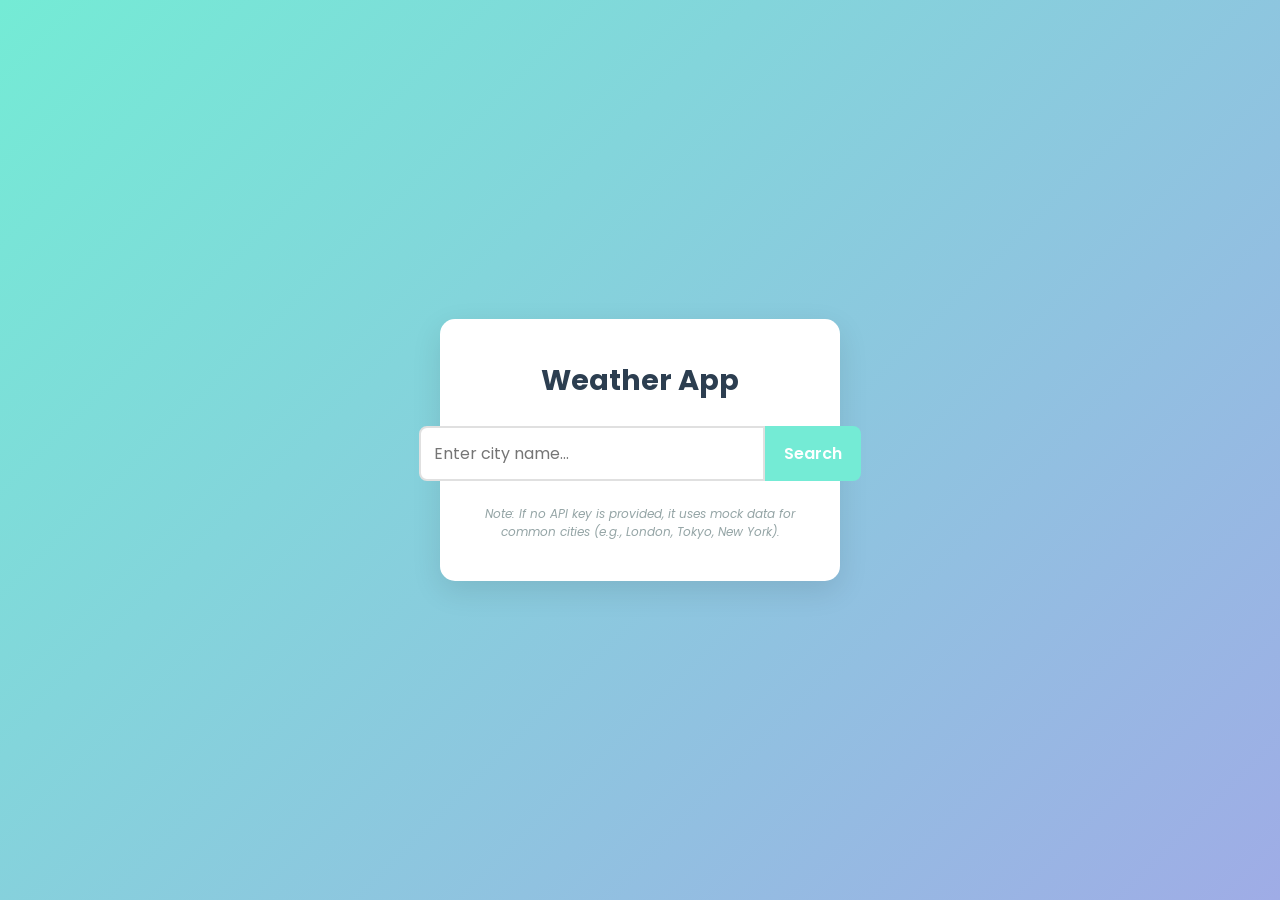
==== week 3/assignment/index.html @ 84dc3d78 "Add week 3 JS practice and Weather App assignment" ====
<!DOCTYPE html>
<html lang="en">
<head>
    <meta charset="UTF-8">
    <meta name="viewport" content="width=device-width, initial-scale=1.0">
    <title>Weather App</title>
    <link href="https://fonts.googleapis.com/css2?family=Poppins:wght@300;400;600&display=swap" rel="stylesheet">
    <link rel="stylesheet" href="style.css">
</head>
<body>

    <div class="weather-card">
        <h1>Weather App</h1>

        <div class="search-box">
            <input type="text" id="city-input" placeholder="Enter city name..." autocomplete="off">
            <button onclick="getWeather()">Search</button>
        </div>

        <!-- Notification / Error Messages -->
        <p id="error-message" class="error hidden"></p>

        <!-- Weather Display Info -->
        <div id="weather-info" class="weather-info hidden">
            <h2 id="city-name">--</h2>
            <div class="temp">
                <span id="temperature">--</span>°C
            </div>
            <div class="condition">
                <img id="weather-icon" src="" alt="Weather Icon" class="hidden">
                <p id="description">--</p>
            </div>
            <div class="details">
                <div class="detail-box">
                    <p>Humidity</p>
                    <p class="value" id="humidity">--%</p>
                </div>
            </div>
        </div>

        <p class="note">Note: If no API key is provided, it uses mock data for common cities (e.g., London, Tokyo, New York).</p>
    </div>

    <script src="script.js"></script>
</body>
</html>
---- week 3/assignment/style.css ----
* {
    margin: 0;
    padding: 0;
    box-sizing: border-box;
    font-family: 'Poppins', sans-serif;
}

body {
    background: linear-gradient(135deg, #74ebd5 0%, #9face6 100%);
    display: flex;
    justify-content: center;
    align-items: center;
    min-height: 100vh;
    color: #333;
}

.weather-card {
    background: white;
    padding: 2.5rem;
    border-radius: 15px;
    box-shadow: 0 10px 30px rgba(0, 0, 0, 0.1);
    width: 90%;
    max-width: 400px;
    text-align: center;
    transition: transform 0.3s ease;
}

.weather-card:hover {
    transform: translateY(-5px);
}

h1 {
    font-size: 1.8rem;
    margin-bottom: 1.5rem;
    color: #2c3e50;
}

.search-box {
    display: flex;
    justify-content: center;
    margin-bottom: 1.5rem;
}

.search-box input {
    flex: 1;
    padding: 0.8rem;
    border: 2px solid #e0e0e0;
    border-radius: 8px 0 0 8px;
    outline: none;
    font-size: 1rem;
    transition: border-color 0.3s;
}

.search-box input:focus {
    border-color: #74ebd5;
}

.search-box button {
    background: #74ebd5;
    color: white;
    border: none;
    padding: 0.8rem 1.2rem;
    border-radius: 0 8px 8px 0;
    cursor: pointer;
    font-size: 1rem;
    font-weight: 600;
    transition: background 0.3s;
}

.search-box button:hover {
    background: #5ac1af;
}

.error {
    color: #e74c3c;
    font-size: 0.9rem;
    margin-bottom: 1rem;
}

.hidden {
    display: none !important;
}

/* Weather Info Styles */
.weather-info {
    animation: fadeIn 0.5s ease;
}

@keyframes fadeIn {
    from { opacity: 0; transform: translateY(10px); }
    to { opacity: 1; transform: translateY(0); }
}

#city-name {
    font-size: 2rem;
    color: #2c3e50;
    margin-bottom: 0.5rem;
}

.temp {
    font-size: 4rem;
    font-weight: 600;
    color: #2c3e50;
    margin-bottom: 0.5rem;
}

.condition {
    display: flex;
    flex-direction: column;
    align-items: center;
    margin-bottom: 1.5rem;
}

.condition img {
    width: 80px;
    height: 80px;
}

#description {
    text-transform: capitalize;
    font-size: 1.2rem;
    color: #7f8c8d;
}

.details {
    display: flex;
    justify-content: center;
    background: #f8f9fa;
    padding: 1rem;
    border-radius: 10px;
}

.detail-box {
    text-align: center;
}

.detail-box p {
    color: #7f8c8d;
    font-size: 0.9rem;
}

.detail-box .value {
    color: #2c3e50;
    font-size: 1.2rem;
    font-weight: 600;
}

.note {
    font-size: 0.75rem;
    color: #95a5a6;
    margin-top: 1.5rem;
    font-style: italic;
}
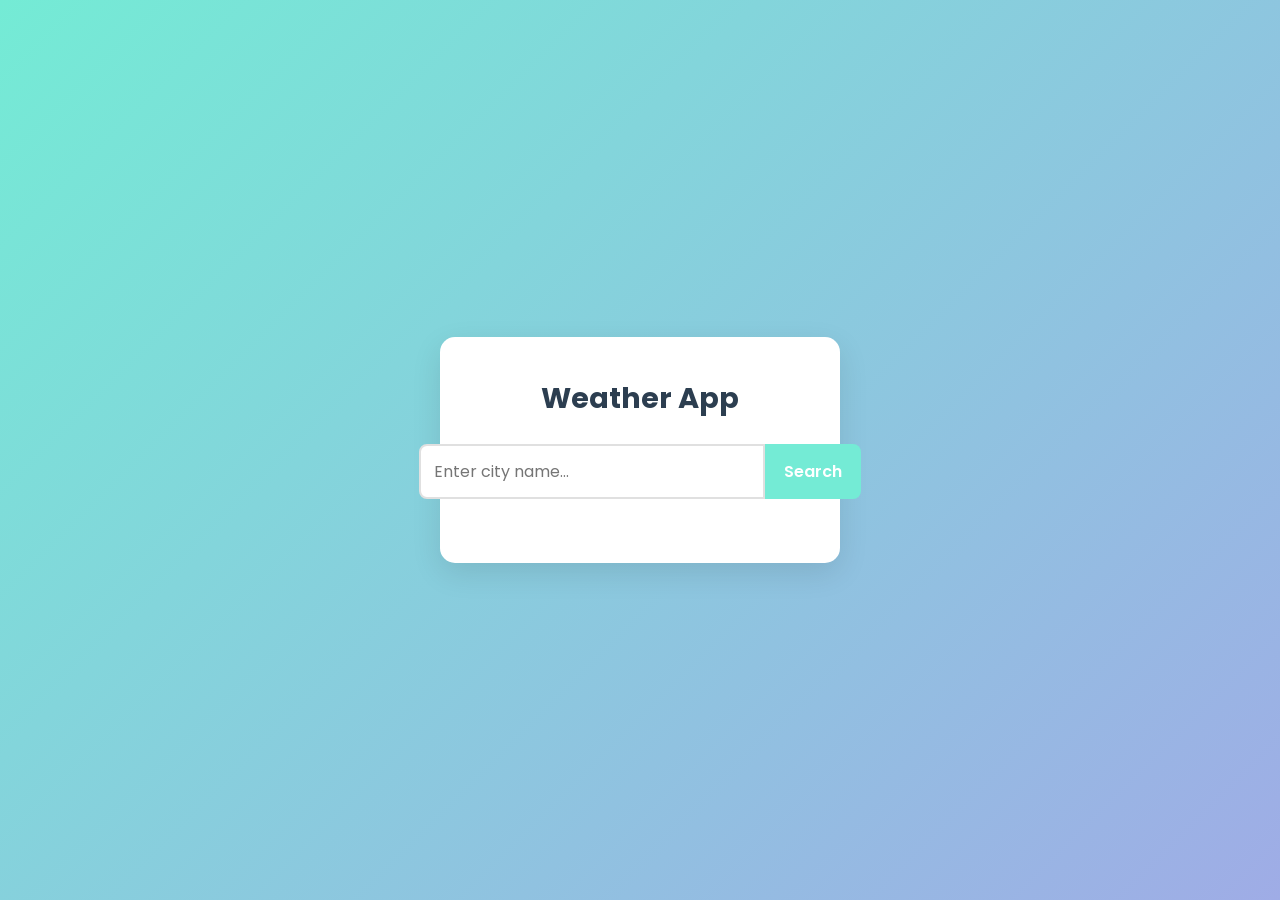
==== commit c2b07c02: "Update Weather App to use real API key" ====
--- a/week 3/assignment/index.html
+++ b/week 3/assignment/index.html
@@ -38,7 +38,6 @@
             </div>
         </div>
 
-        <p class="note">Note: If no API key is provided, it uses mock data for common cities (e.g., London, Tokyo, New York).</p>
     </div>
 
     <script src="script.js"></script>
